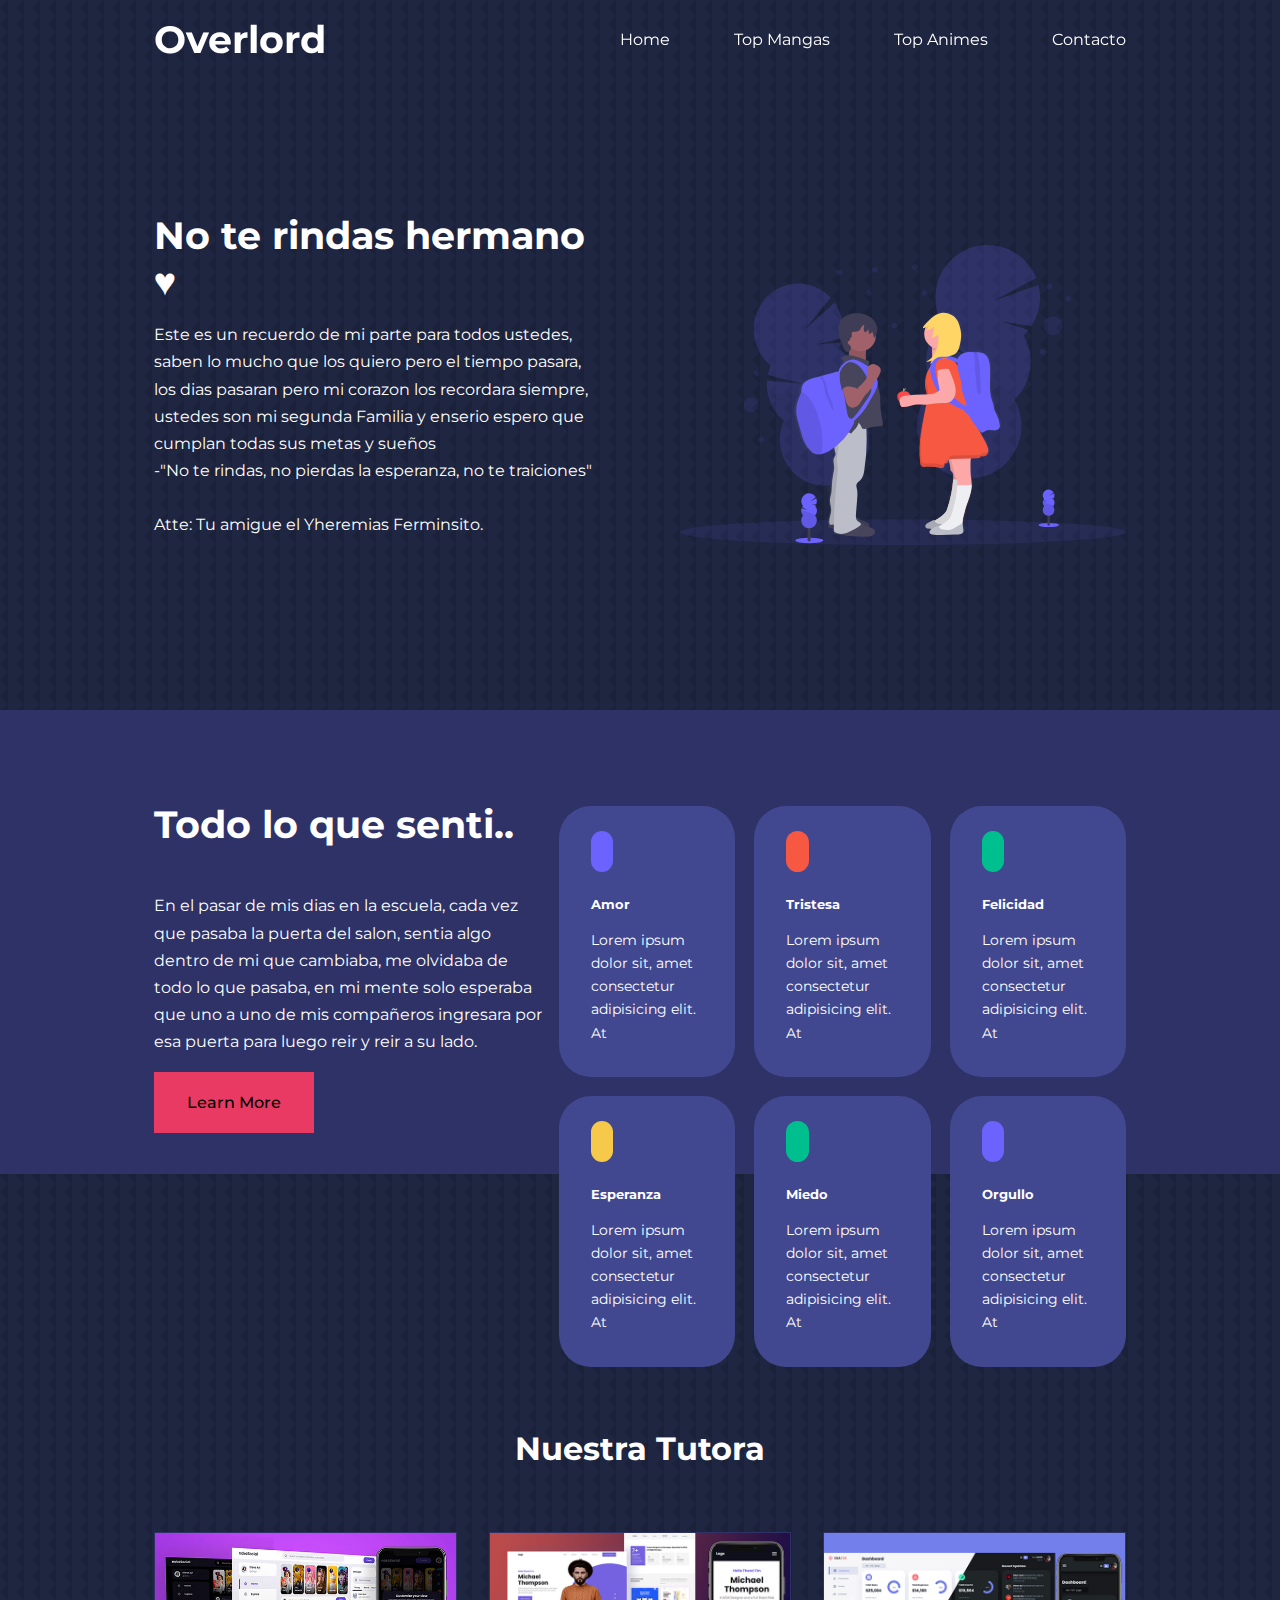
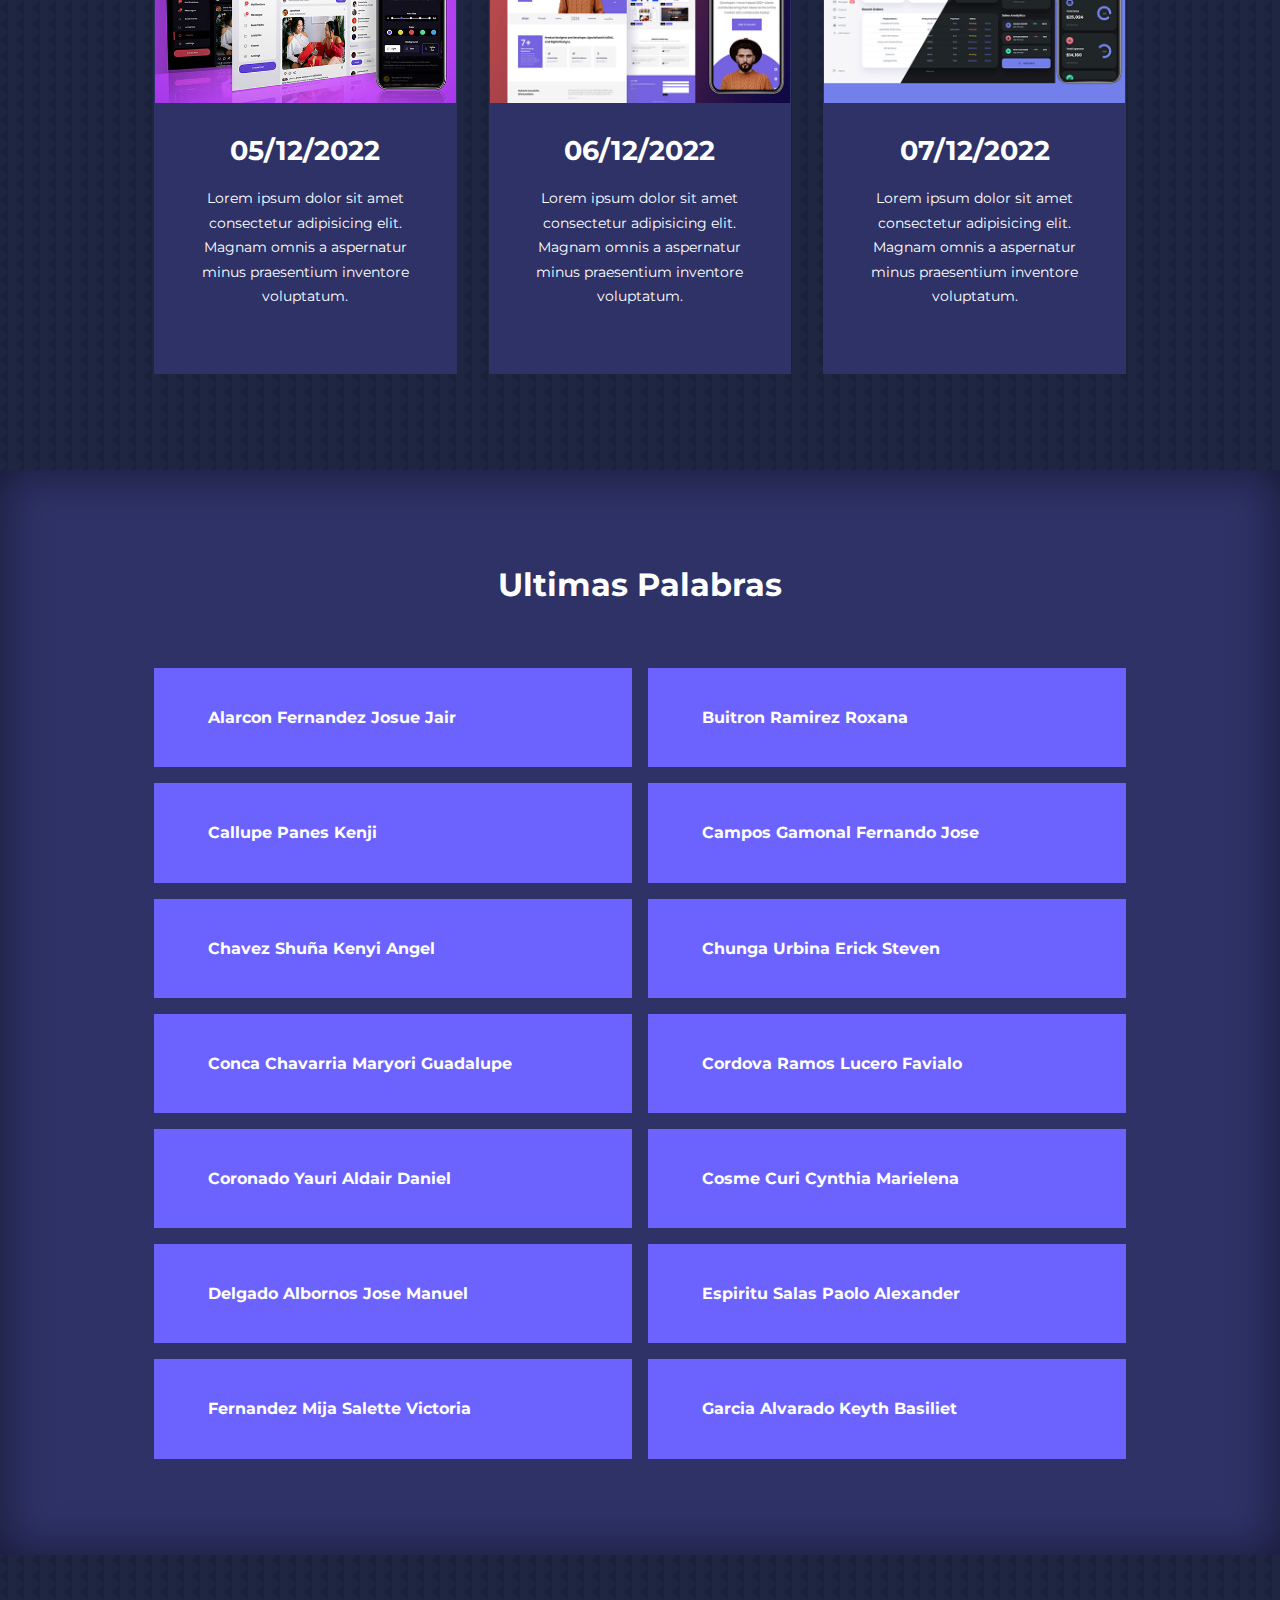
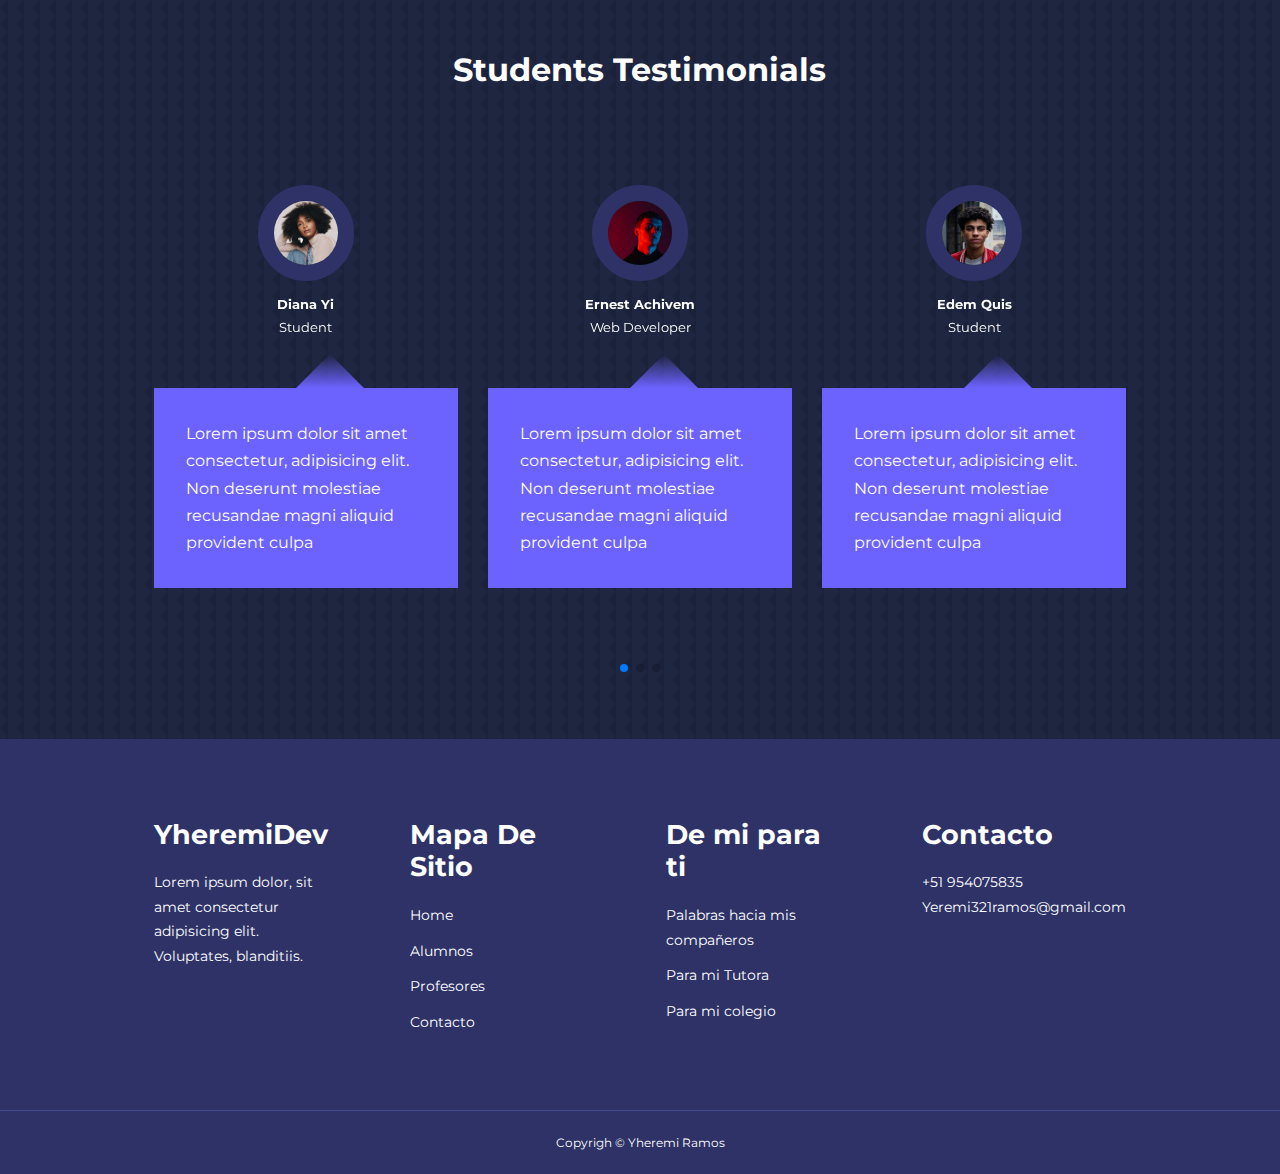
==== index.html @ 312e2351 "Primer Commit" ====
<!DOCTYPE html>
<html lang="en">
  <head>
    <meta charset="UTF-8" />
    <meta http-equiv="X-UA-Compatible" content="IE=edge" />
    <meta name="viewport" content="width=device-width, initial-scale=1.0" />
    <title>
      Overlord
    </title>
    <link rel="stylesheet" href="./css/style.css" />

    <!-- ICONSCOUT CDN -->
    <link
      rel="stylesheet"
      href="https://unicons.iconscout.com/release/v2.1.6/css/unicons.css"
    />

    <!-- GOOGLE FONTS -->
    <link rel="preconnect" href="https://fonts.googleapis.com" />
    <link rel="preconnect" href="https://fonts.gstatic.com" crossorigin />
    <link
      href="https://fonts.googleapis.com/css2?family=Montserrat:wght@300;400;500;600;700;800;900&display=swap"
      rel="stylesheet"
    />

    

    <!--SWIPER JS-->
    <link
    rel="stylesheet"
    href="https://cdn.jsdelivr.net/npm/swiper@8/swiper-bundle.min.css"
  />

  <style>

    body{
      background-image: url(./images/bg-texture.png); 
    }
  
  </style>


  </head>
  <body>
    
    <nav> 
      <div class="container nav_container">
        <a href="index.html"><h1>Overlord</h1></a>
        <ul class="nav_menu">
          <li><a href="index.html">Home</a></li>
          <li><a href="alumnos.html">Top Mangas</a></li>
          <li><a href="profesores.html">Top Animes</a></li>
          <li><a href="contact.html">Contacto</a></li>
        </ul>
        <button id="open-menu-btn"><i class="uil uil-bars"></i></button>
        <button id="close-menu-btn"><i class="uil uil-multiply"></i></button>
      </div>
    </nav>
    <!-- ================ END OF NAV BAR ===========================-->

    

    <header>
      <div class="container header_container">
        <div class="header_left">
          <h1>No te rindas hermano ♥</h1>
          <p>
            Este es un recuerdo de mi parte para todos ustedes, saben lo 
            mucho que los quiero pero el tiempo pasara, los dias pasaran
            pero mi corazon los recordara siempre, ustedes son mi segunda Familia
            y enserio espero que cumplan todas sus metas y sueños<br>
            -"No te rindas, no pierdas la esperanza, no te traiciones" <br> <br>
            Atte: Tu amigue el Yheremias Ferminsito.
          </p>
        </div>

        <div class="header_rigth">
          <div class="header__rigth-image">
            <img src="./images/header.svg" alt="" />
          </div>
        </div>
      </div>
    </header>
    <!-- ========================== END OF HEADER SECTION ============================= -->



    <section class="categories">
      <div class="container categories_container">
        <div class="cotegories_left">
          <h1>Todo lo que senti..</h1>
          <p>
            En el pasar de mis dias en la escuela, cada vez que pasaba 
            la puerta del salon, sentia algo dentro de mi que cambiaba,
            me olvidaba de todo lo que pasaba, en mi mente solo 
            esperaba que uno a uno de mis compañeros ingresara por esa puerta
            para luego reir y reir a su lado.
          </p>

          <a href="#" class="btn">Learn More</a>
        </div>

        <div class="categories_right">
          <article class="category">
            <span class="category_icon"
              ><i class="uil uil-bitcoin-circle"></i
            ></span>
            <h5>Amor</h5>
            <p>Lorem ipsum dolor sit, amet consectetur adipisicing elit. At</p>
          </article>

          <article class="category">
            <span class="category_icon"
              ><i class="uil uil-bitcoin-circle"></i
            ></span>
            <h5>Tristesa</h5>
            <p>Lorem ipsum dolor sit, amet consectetur adipisicing elit. At</p>
          </article>

          <article class="category">
            <span class="category_icon"
              ><i class="uil uil-bitcoin-circle"></i
            ></span>
            <h5>Felicidad</h5>
            <p>Lorem ipsum dolor sit, amet consectetur adipisicing elit. At</p>
          </article>

          <article class="category">
            <span class="category_icon"
              ><i class="uil uil-bitcoin-circle"></i
            ></span>
            <h5>Esperanza</h5>
            <p>Lorem ipsum dolor sit, amet consectetur adipisicing elit. At</p>
          </article>

          <article class="category">
            <span class="category_icon"
              ><i class="uil uil-bitcoin-circle"></i
            ></span>
            <h5>Miedo</h5>
            <p>Lorem ipsum dolor sit, amet consectetur adipisicing elit. At</p>
          </article>

          <article class="category">
            <span class="category_icon"
              ><i class="uil uil-bitcoin-circle"></i
            ></span>
            <h5>Orgullo</h5>
            <p>Lorem ipsum dolor sit, amet consectetur adipisicing elit. At</p>
          </article>
        </div>
      </div>
    </section>
    <!--=================================END OF CATEGORIES=======================-->

    <section class="courses">
      <h2>Nuestra Tutora</h2>
      <div class="container courses_container">
        <article class="course">
          <div class="course_image">
            <img src="images/course1.jpg" alt="" />
          </div>
          <div class="course_info">
            <h4>05/12/2022</h4>
            <p>
              Lorem ipsum dolor sit amet consectetur adipisicing elit. Magnam
              omnis a aspernatur minus praesentium inventore voluptatum.
            </p>
          </div>
        </article>

        <article class="course">
          <div class="course_image">
            <img src="images/course2.jpg" alt="" />
          </div>
          <div class="course_info">
            <h4>06/12/2022</h4>
            <p>
              Lorem ipsum dolor sit amet consectetur adipisicing elit. Magnam
              omnis a aspernatur minus praesentium inventore voluptatum.
            </p>
          </div>
        </article>

        <article class="course">
          <div class="course_image">
            <img src="images/course3.jpg" alt="" />
          </div>
          <div class="course_info">
            <h4>07/12/2022</h4>
            <p>
              Lorem ipsum dolor sit amet consectetur adipisicing elit. Magnam
              omnis a aspernatur minus praesentium inventore voluptatum.
            </p>
          </div>
        </article>
      </div>
    </section>

    <!--=================================END OF COURSES=======================-->





    <section class="faqs">
      <h2>Ultimas Palabras</h2>

      <div class="container faqs_container">
        <article class="faq">
          <div class="fav_icon"><i class="uil uil-plus"></i></div>
          <div class="question_answer">
            <h4>Alarcon Fernandez Josue Jair</h4>
            <p>
              Lorem, ipsum dolor sit amet consectetur adipisicing elit.
              Explicabo perferendis animi quo, unde assumenda minus voluptates
              velit non, et necessitatibus atque. Quaerat esse ipsam veniam
              tenetur consectetur voluptas dolorum suscipit?
            </p>
          </div>
        </article>

        <article class="faq">
          <div class="fav_icon"><i class="uil uil-plus"></i></div>
          <div class="question_answer">
            <h4>Buitron Ramirez Roxana</h4>
            <p>
              Lorem, ipsum dolor sit amet consectetur adipisicing elit.
              Explicabo perferendis animi quo, unde assumenda minus voluptates
              velit non, et necessitatibus atque. Quaerat esse ipsam veniam
              tenetur consectetur voluptas dolorum suscipit?
            </p>
          </div>
        </article>

        <article class="faq">
          <div class="fav_icon"><i class="uil uil-plus"></i></div>
          <div class="question_answer">
            <h4>Callupe Panes Kenji</h4>
            <p>
              Lorem, ipsum dolor sit amet consectetur adipisicing elit.
              Explicabo perferendis animi quo, unde assumenda minus voluptates
              velit non, et necessitatibus atque. Quaerat esse ipsam veniam
              tenetur consectetur voluptas dolorum suscipit?
            </p>
          </div>
        </article>

        <article class="faq">
          <div class="fav_icon"><i class="uil uil-plus"></i></div>
          <div class="question_answer">
            <h4>Campos Gamonal Fernando Jose</h4>
            <p>
              Lorem, ipsum dolor sit amet consectetur adipisicing elit.
              Explicabo perferendis animi quo, unde assumenda minus voluptates
              velit non, et necessitatibus atque. Quaerat esse ipsam veniam
              tenetur consectetur voluptas dolorum suscipit?
            </p>
          </div>
        </article>

        <article class="faq">
          <div class="fav_icon"><i class="uil uil-plus"></i></div>
          <div class="question_answer">
            <h4>Chavez Shuña Kenyi Angel</h4>
            <p>
              Lorem, ipsum dolor sit amet consectetur adipisicing elit.
              Explicabo perferendis animi quo, unde assumenda minus voluptates
              velit non, et necessitatibus atque. Quaerat esse ipsam veniam
              tenetur consectetur voluptas dolorum suscipit?
            </p>
          </div>
        </article>

        <article class="faq">
          <div class="fav_icon"><i class="uil uil-plus"></i></div>
          <div class="question_answer">
            <h4>Chunga Urbina Erick Steven</h4>
            <p>
              Lorem, ipsum dolor sit amet consectetur adipisicing elit.
              Explicabo perferendis animi quo, unde assumenda minus voluptates
              velit non, et necessitatibus atque. Quaerat esse ipsam veniam
              tenetur consectetur voluptas dolorum suscipit?
            </p>
          </div>
        </article>

        <article class="faq">
          <div class="fav_icon"><i class="uil uil-plus"></i></div>
          <div class="question_answer">
            <h4>Conca Chavarria Maryori Guadalupe</h4>
            <p>
              Lorem, ipsum dolor sit amet consectetur adipisicing elit.
              Explicabo perferendis animi quo, unde assumenda minus voluptates
              velit non, et necessitatibus atque. Quaerat esse ipsam veniam
              tenetur consectetur voluptas dolorum suscipit?
            </p>
          </div>
        </article>

        <article class="faq">
          <div class="fav_icon"><i class="uil uil-plus"></i></div>
          <div class="question_answer">
            <h4>Cordova Ramos Lucero Favialo</h4>
            <p>
              Lorem, ipsum dolor sit amet consectetur adipisicing elit.
              Explicabo perferendis animi quo, unde assumenda minus voluptates
              velit non, et necessitatibus atque. Quaerat esse ipsam veniam
              tenetur consectetur voluptas dolorum suscipit?
            </p>
          </div>
        </article>

        <article class="faq">
          <div class="fav_icon"><i class="uil uil-plus"></i></div>
          <div class="question_answer">
            <h4>Coronado Yauri Aldair Daniel</h4>
            <p>
              Lorem, ipsum dolor sit amet consectetur adipisicing elit.
              Explicabo perferendis animi quo, unde assumenda minus voluptates
              velit non, et necessitatibus atque. Quaerat esse ipsam veniam
              tenetur consectetur voluptas dolorum suscipit?
            </p>
          </div>
        </article>

        <article class="faq">
          <div class="fav_icon"><i class="uil uil-plus"></i></div>
          <div class="question_answer">
            <h4>Cosme Curi Cynthia Marielena</h4>
            <p>
              Lorem, ipsum dolor sit amet consectetur adipisicing elit.
              Explicabo perferendis animi quo, unde assumenda minus voluptates
              velit non, et necessitatibus atque. Quaerat esse ipsam veniam
              tenetur consectetur voluptas dolorum suscipit?
            </p>
          </div>
        </article>

        <article class="faq">
          <div class="fav_icon"><i class="uil uil-plus"></i></div>
          <div class="question_answer">
            <h4>Delgado Albornos Jose Manuel</h4>
            <p>
              Lorem, ipsum dolor sit amet consectetur adipisicing elit.
              Explicabo perferendis animi quo, unde assumenda minus voluptates
              velit non, et necessitatibus atque. Quaerat esse ipsam veniam
              tenetur consectetur voluptas dolorum suscipit?
            </p>
          </div>
        </article>

        <article class="faq">
          <div class="fav_icon"><i class="uil uil-plus"></i></div>
          <div class="question_answer">
            <h4>Espiritu Salas Paolo Alexander</h4>
            <p>
              Lorem, ipsum dolor sit amet consectetur adipisicing elit.
              Explicabo perferendis animi quo, unde assumenda minus voluptates
              velit non, et necessitatibus atque. Quaerat esse ipsam veniam
              tenetur consectetur voluptas dolorum suscipit?
            </p>
          </div>
        </article>

        <article class="faq">
          <div class="fav_icon"><i class="uil uil-plus"></i></div>
          <div class="question_answer">
            <h4>Fernandez Mija Salette Victoria</h4>
            <p>
              Lorem, ipsum dolor sit amet consectetur adipisicing elit.
              Explicabo perferendis animi quo, unde assumenda minus voluptates
              velit non, et necessitatibus atque. Quaerat esse ipsam veniam
              tenetur consectetur voluptas dolorum suscipit?
            </p>
          </div>
        </article>

        <article class="faq">
          <div class="fav_icon"><i class="uil uil-plus"></i></div>
          <div class="question_answer">
            <h4>Garcia Alvarado Keyth Basiliet</h4>
            <p>
              Lorem, ipsum dolor sit amet consectetur adipisicing elit.
              Explicabo perferendis animi quo, unde assumenda minus voluptates
              velit non, et necessitatibus atque. Quaerat esse ipsam veniam
              tenetur consectetur voluptas dolorum suscipit?
            </p>
          </div>
        </article>


      </div>
    </section>

        <!--=================================END O FAQS=======================-->

    <section class="container testimonials_Container swiper mySwiper">
      <h2>Students Testimonials</h2>
      <div class="swiper-wrapper">
        <article class="testimonial swiper-slide">
          <div class="avatar">
            <img src="./images/avatar1.jpg" alt="">
          </div>
          <div class="testimonial_info">
            <h5>Diana Yi</h5>
            <small>Student</small>
          </div>
          <div class="testimonial_body">
            <p>
              Lorem ipsum dolor sit amet consectetur,
              adipisicing elit. Non deserunt molestiae 
              recusandae magni aliquid provident culpa 

            </p>
          </div>
        </article>

        <article class="testimonial swiper-slide">
          <div class="avatar">
            <img src="./images/avatar2.jpg" alt="">
          </div>
          <div class="testimonial_info">
            <h5>Ernest Achivem</h5>
            <small>Web Developer</small>
          </div>
          <div class="testimonial_body">
            <p>
              Lorem ipsum dolor sit amet consectetur,
              adipisicing elit. Non deserunt molestiae 
              recusandae magni aliquid provident culpa 
              
            </p>
          </div>
        </article>

        <article class="testimonial swiper-slide">
          <div class="avatar">
            <img src="./images/avatar3.jpg" alt="">
          </div>
          <div class="testimonial_info">
            <h5>Edem Quis</h5>
            <small>Student</small>
          </div>
          <div class="testimonial_body">
            <p>
              Lorem ipsum dolor sit amet consectetur,
              adipisicing elit. Non deserunt molestiae 
              recusandae magni aliquid provident culpa 
              
            </p>
          </div>
        </article>

        <article class="testimonial swiper-slide">
          <div class="avatar">
            <img src="./images/avatar4.jpg" alt="">
          </div>
          <div class="testimonial_info">
            <h5>Hajia Bintu</h5>
            <small>Student</small>
          </div>
          <div class="testimonial_body">
            <p>
              Lorem ipsum dolor sit amet consectetur,
              adipisicing elit. Non deserunt molestiae 
              recusandae magni aliquid provident culpa 
              
            </p>
          </div>
        </article>

        <article class="testimonial swiper-slide">
          <div class="avatar">
            <img src="./images/avatar5.jpg" alt="">
          </div>
          <div class="testimonial_info">
            <h5>Jane Joe</h5>
            <small>Student</small>
          </div>
          <div class="testimonial_body">
            <p>
              Lorem ipsum dolor sit amet consectetur,
              adipisicing elit. Non deserunt molestiae 
              recusandae magni aliquid provident culpa 
            
            </p>
          </div>
        </article>
      </div>
      <div class="swiper-pagination"></div>
    </section>

        <!--=============================END OF TESTIMONIALS=======================-->


        <!-- ========================FOOTER====================== -->
    <footer class="footer">
      <div class="container footer_container">
        
        <div class="footer_1">
          <a href="index.html" class="footer_logo"><h4>YheremiDev</h4></a>
          <p>
            Lorem ipsum dolor, sit amet consectetur adipisicing elit. Voluptates, blanditiis.
          </p>
        </div>
        
        <div class="footer_2">
          <h4>Mapa De Sitio</h4>
          <ul class="permalinks">
            <li> <a href="index.html">Home</a> </li>
            <li> <a href="alumnos.html">Alumnos</a> </li>
            <li> <a href="profesores.html">Profesores</a> </li>
            <li> <a href="contact.html">Contacto</a> </li>
          </ul>
        </div>

        <div class="footer_3">
          <h4>De mi para ti</h4>
          <ul class="privacy">
            <li> <a href="#">Palabras hacia mis compañeros</a> </li>
            <li> <a href="#">Para mi Tutora</a> </li>
            <li> <a href="#">Para mi colegio</a> </li>
          </ul>
        </div>

        <div class="footer_4">
          <h4>Contacto</h4>
          <div>
            <p>+51 954075835</p>
            <p>Yeremi321ramos@gmail.com</p>
          </div>

          <ul class="footer_socials">
            <li>
              <a href="#"><i class="uil uil-facebook-f"></i></a>
            </li>
            <li>
              <a href="#"><i class="uil uil-instagram-alt"></i></a>
            </li>
            <li>
              <a href="#"><i class="uil uil-twitter"></i></a>
            </li>
            <li>
              <a href="#"><i class="uil uil-linkedin-alt"></i></a>
            </li>
          </ul>
        </div>   
      </div>
      <div class="footer_copyright">
        <small>Copyrigh &copy; Yheremi Ramos</small>
      </div>

    </footer>




    <script src="https://cdn.jsdelivr.net/npm/swiper@8/swiper-bundle.min.js"></script>
    <script src="./main.js"></script>

    <script>
       var swiper = new Swiper(".mySwiper", {
        slidesPerView: 1,
        spaceBetween: 30,
        pagination: {
          el: ".swiper-pagination",
          clickable: true,
        },
        //When window width is >= 600 pc
        breakpoints:{
          600: {
            slidesPerView: 3,
          }
        }
      });
    </script>
  </body>
</html>
---- css/style.css ----
*{
    margin: 0;
    padding: 0;
    border: 0;
    outline: 0;
    text-decoration: none;
    list-style: none;
    box-sizing: border-box;
}

:root{
    --color-primary: #6c63ff;
    --color-success: #00bf8e;
    --color-warning: #f7c94b;
    --color-danger: #f75842;
    --color-danger-variant: rgba(247, 88, 66, 0.4);
    --color-white: #fff;
    --color-light: rgba(255, 255, 255, 0.7);
    --color-black: #000;
    --color-bg: #1f2641;
    --color-bg1: #2e3267;
    --color-bg2: #424890;

    --container-width-lg: 76%;
    --container-width-md: 90%;
    --container-width-sm: 94%;

    --transition: all 400ms ease;
}

/*Colores para una pagina estilo dream blanco con mostasa*/
/*
:root{
    --color-primary: #cec1a6;
    --color-success: #00bf8e;
    --color-warning: #f7c94b;
    --color-danger: #f75842;
    --color-danger-variant: rgba(247, 88, 66, 0.4);
    --color-white: rgb(15, 15, 15);
    --color-light: rgba(255, 255, 255, 0.7);
    --color-black: #000;
    --color-bg: rgba(239, 240, 224, 0.776);
    --color-bg1: #e1dbcd;
    --color-bg2: #abdbd2;

    --container-width-lg: 76%;
    --container-width-md: 90%;
    --container-width-sm: 94%;

    --transition: all 400ms ease;
}*/

body{
    font-family: 'Montserrat', sans-serif;
    line-height: 1.7;
    color: var(--color-white);
    background: var(--color-bg);
}
.fondo_salon{
    background-image: url(/images/quinto_e/fondo.jpg) ;
    background-position: center;
    background-repeat: no-repeat;
    background-size: cover;
    height: 500px;
    
}

.container{
    width: var(--container-width-lg);
    margin: 0 auto;
    
}

section {
    padding: 6rem 0;
}

section h2{
    text-align: center;
    margin-bottom: 4rem;
}

h1, h2, h3, h4, h5{
    line-height: 1.2;
}

h1{
    font-size: 2.4rem;
}

h2{
    font-size: 2rem;
}

h3{
    font-size: 1.6rem;
}

h4{
    font-size: 1.7rem;
}

a{
    color: var(--color-white);
}

img{
    width: 100%;
    display: block;
    object-fit: cover;
}

.btn{
    display: inline-block;
    background:  #e93a63;
    color: var(--color-black);
    padding: 1rem 2rem;
    border: 1px solid transparent;
    font-weight:  500;
    transition: var(--transition);
}

.btn:hover{
    background: transparent;
    color: var(--color-white);
    border-color: var(--color-white);
}

.btn-primary{
    background: var(--color-danger);
    color: var(--color-white);
}

/* ============================ NAVBAR ================================= */
nav{
    background: transparent;
    width: 100vw;
    height: 5rem;
    position: fixed;
    top: 0;
    z-index: 11;
}

/*Change navbar styles on scroll using javascript*/
.window-scroll{
    background:  var(--color-primary);

}

.nav_container{
    height: 100%;
    display: flex;
    justify-content: space-between;
    align-items: center;
}

nav button{
    display: none;
}

.nav_menu{
    display: flex;
    align-items: center;
    gap: 4rem;
}

.nav_menu a{
    font-size: 1.1prem;
    transition: all 450ms ease;
}

.nav_menu a:hover{
    color: rgb(0, 255, 85);
}

/* ============================ HEADER ================================= */
header{
    position: relative;
    top: 5rem;
    overflow: hidden;
    height:  70vh;
    margin-bottom:  5rem;
}

.header_container{
    display: grid;
    grid-template-columns: 1fr 1fr;
    align-items: center;
    gap: 5rem;
    height: 100%;
}

.header_left p{
    margin: 1rem 0 2.4rem;

}

/*===================CATEGORIES===========================*/
.categories{
    background: var(--color-bg1);
    height: 29rem;
}

.categories h1{
    line-height: 1;
    margin-bottom: 3rem;
}

.categories_container{
    display: grid;
    grid-template-columns: 40% 60%;
}

.cotegories_left{
    margin-right: 0;   
}

.cotegories_left p{
    margin: 1rem 0 ;
}

.categories_right{
    display: grid;
    grid-template-columns: repeat(3,1fr);
    gap: 1.2rem;
    margin-left: 1rem;
}

.category{
    background: var(--color-bg2);
    padding: 2rem;
    border-radius: 2rem;
    transition: var(--transition);
}

.category:hover{
    box-shadow: 0 3rem 3rem rgba(0, 0, 0, 0.5);
    z-index: 1 ;
}

.category:nth-child(2) .category_icon{
    background-color: var(--color-danger);
}
.category:nth-child(3) .category_icon{
    background-color: var(--color-success);
}
.category:nth-child(4) .category_icon{
    background-color: var(--color-warning);
}
.category:nth-child(5) .category_icon{
    background-color: var(--color-success);
}


.category_icon{
    background: var(--color-primary);
    padding: 0.7rem;
    border-radius: 0.9rem;
}

.category h5{
    margin: 2rem 0 1rem;
}

.category p{
    font-size: 0.85rem;
}

/*===================CURSOS POPULARES =========================*/
.courses{
    margin-top: 10rem;
}

.courses_container{
    display: grid;
    grid-template-columns: repeat(3, 1fr);
    gap: 2rem;
}

.course{
    background: var(--color-bg1);
    text-align: center;
    border: 1px solid transparent;
    transition: var(--transition);
}

.course:hover{
    background: transparent;
    border-color: var(--color-primary);
}

.course_info{
    padding: 2rem;
}

.course_info p{
    margin: 1.2rem 0 2rem;
    font-size: 0.9rem;
}

/*===================START FAQS =========================*/

.faqs{
    background: var(--color-bg1);
    box-shadow: inset 0 0 3rem rgba(0, 0, 0, 0.5);
}

.faqs_container{
    display: grid;
    grid-template-columns: 1fr 1fr;
    gap: 1rem;
}

.faq{
    padding: 2rem;
    display: flex;
    gap: 1.4rem;
    align-items: center;
    height: fit-content;
    background: var(--color-primary);
    cursor: pointer;
}

.faq h4{
    font-size: 1rem;
    line-height: 2.2;
}

.faq_icon{
    align-self: flex-start;
    font-size: 1.2rem;
}

.faq p{
    margin-top: 0.8rem;
    display: none;
}

.faq.open p {
    display: block;
}


/*===================TESTIMONIALS=========================*/
.testimonials_container{
    overflow-x: hidden;
    position: relative;
    margin-bottom: 5rem;
}

.testimonial{
    padding-top: 2rem;
}

.avatar{
    width: 6rem;
    height: 6rem;
    border-radius: 50%;
    overflow: hidden;
    margin: 0 auto 1rem;
    border: 1rem solid var(--color-bg1);
}

.testimonial_info{
    text-align: center;
}

.testimonial_body{
    background: var(--color-primary);
    padding: 2rem;
    margin-top: 3rem;
    position: relative;
}

.testimonial_body::before{
    content: "";
    display: block;
    background: linear-gradient(135deg,transparent,var(--color-primary),var(--color-primary));
    width: 3rem;
    height: 3rem;
    position: absolute;
    left: 50%;
    top: -1.5rem;
    transform: rotate(45deg);
}


.testimonials_Container{
    margin-top: 6rem;
}

.swiper{
    height: 40rem;
    margin-bottom: 3rem;
}

/*================= FOOTER =======================*/
footer{
    background: var(--color-bg1);
    padding-top: 5rem;
    font-size: 0.9rem;
}

.footer_container{
    display: grid;
    grid-template-columns: repeat(4, 1fr);
    gap: 5rem;
}

.footer_container > div h4{
    margin-bottom: 1.2rem;
}

.footer_1 p{
    margin: 0 0 2rem;
}

footer ul li{
    margin-bottom: 0.7rem;
}

footer ul li a:hover{
    text-decoration: underline;
}

.footer_socials{
    display: flex;
    gap: 1rem;
    font-size: 1.2rem;
    margin-top: 2rem;
}

.footer_copyright{
    text-align: center;
    margin-top: 4rem;
    padding: 1.2rem 0;
    border-top: 1px solid var(--color-bg2);
}

/*======================MEDIA QUERIES (TABLETS)=================*/
/*Sirve para poder hacer reaccion la pagina a dispositos moviles*/
@media screen and (max-width: 1024px){
    .container{
        width: var(--container-width-md);
    }

    h1{
        font-size: 2.2rem;
    }

    h2{
        font-size: 1.7rem;
    }

    h3{
        font-size: 1.4rem;
    }

    h4{
        font-size: 1.2rem;
    }

    /*=================NAVBAR==================*/
    nav button{
        display: inline-block;
        background: transparent;
        font-size: 1.8rem;
        color: var(--color-white);
        cursor: pointer;
    }

    nav button#close-menu-btn{
        display: none;
    }

    .nav_menu{
        position: fixed;
        top: 5rem;
        right: 5%;
        height: fit-content;
        width: 18rem;
        flex-direction: column;
        gap: 0;
        display: none;
    }

    .nav_menu li{
        width: 100%;
        height: 5.8rem;
        animation: animateNavItems 400ms linear forwards;
        transform-origin: top right;
        opacity: 0;
    }

    .nav_menu li:nth-child(2){
        animation-delay: 200ms;
    }

    .nav_menu li:nth-child(3){
        animation-delay: 400ms;
    }

    .nav_menu li:nth-child(4){
        animation-delay: 600ms;
    }


    @keyframes animateNavItems{
        0%{
            transform: rotateZ(-90deg) rotateX(90deg) scale(0.1);    
        }

        100%{
            transform: rotateZ(0) rotateX(0) scale(1);
            opacity: 1;
        }
    }

    .nav_menu li a{
        background: var(--color-primary);
        box-shadow: -4rem 6rem 10rem rgba(0, 0, 0, 0.6);
        width: 100%;
        height: 100%;
        display: grid;
        place-items: center;
        
    }

    .nav_menu li a:hover{
        background: var(--color-bg2);
        color: var(--color-white);
    }

    /*=================HEADER==================*/
    header{
        height: 52vh;
        margin-bottom: 4rem;
    }

    .header_container{
        gap: 0;
        padding-bottom: 3rem;
    }

    /*=================CATEGORIES==================*/
    .categories{
        height: auto;
    }

    .categories_container{
        grid-template-columns: 1fr;
        gap: 3rem;
    }

    .categories_left{
        margin-right: 0;
    }

    /*=================POPULAR COURSES==================*/
    .courses{
        margin-top: 0;
    }

    .courses_container{
        grid-template-columns: 1fr 1fr;
    }

    /*=================FAQs==================*/
    .faqs_container{
        grid-template-columns: 1fr;
    }

    .faq{
        padding: 1.5rem;
    }

    /*=================FOOTER==================*/
    .footer_container{
        grid-template-columns: 1fr 1fr;
    }

}

    /*=================MEDIA QUERIES(PHONES)==================*/

@media screen and (max-width: 600px){
    .container{
        width: var(--container-width-sm);
    }

    /*=================NAVBAR==================*/
    .nav_menu{
        right: 3%;
    }

    /*=================HEADER==================*/
    header{
        height: 100vh;
    }

    .header_container{
        grid-template-columns: 1fr;
        text-align: center;
        margin-top: 0;
    }

    .header_left p{
        margin-bottom: 1.3rem;
    }

    /*================CATEGORIES===================*/
    .categories_right{
        grid-template-columns: 1fr 1fr;
        gap:  0.7rem;
    }

    .category{
        padding: 1rem;
        border-radius: 1rem;
    }

    .category_icon{
        margin-top: 4px;
        display: inline-block;
    }

    /*=================POPULAR COURSES==================*/
    .courses_container{
        grid-template-columns: 1fr;
    }

    /*=================TESTIMONIALS==================*/
    .testimonial_body{
        padding: 1.2rem;
    }

    /*=================FOOTER==================*/
    .footer_container{
        grid-template-columns: 1fr;
        text-align: center;
        gap: 2rem;
    }

    .footer_1 p{
        margin: 1rem auto;
    }

    .footer_socials{
        justify-content: center;
    }

}
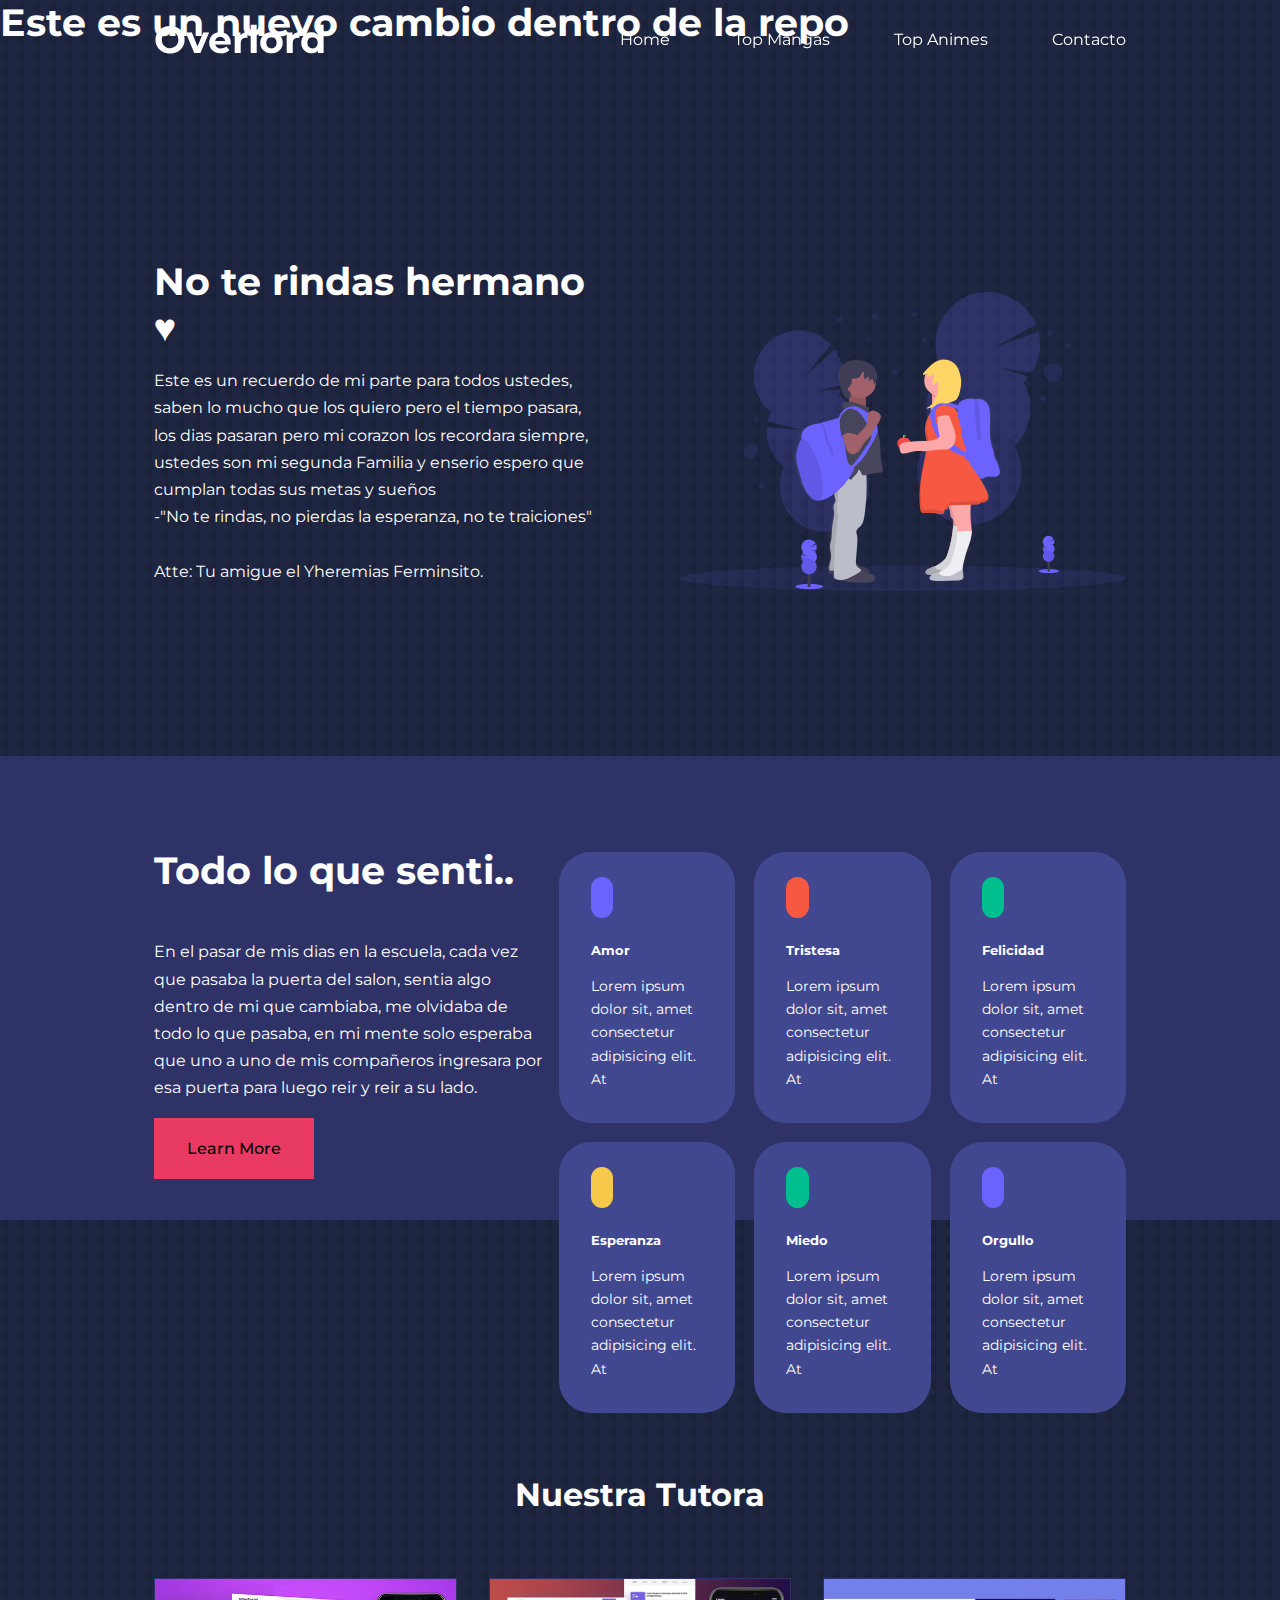
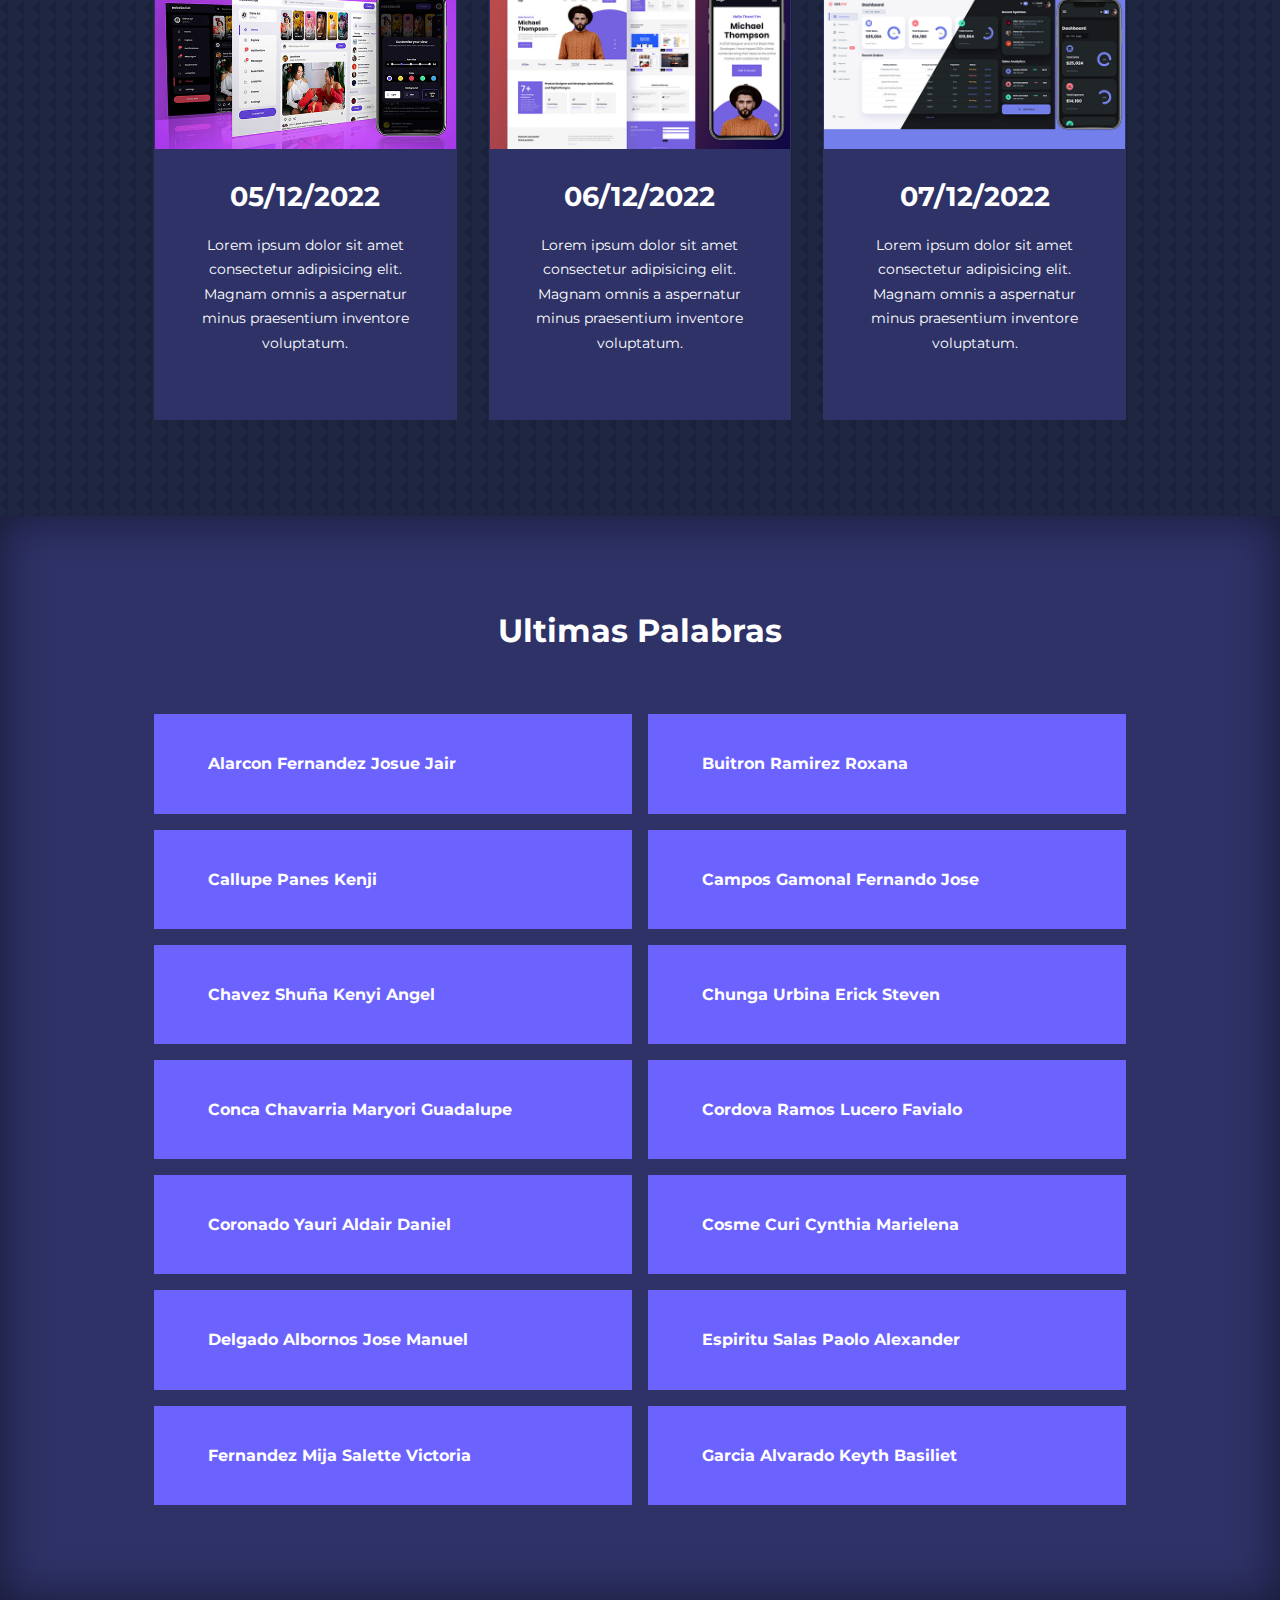
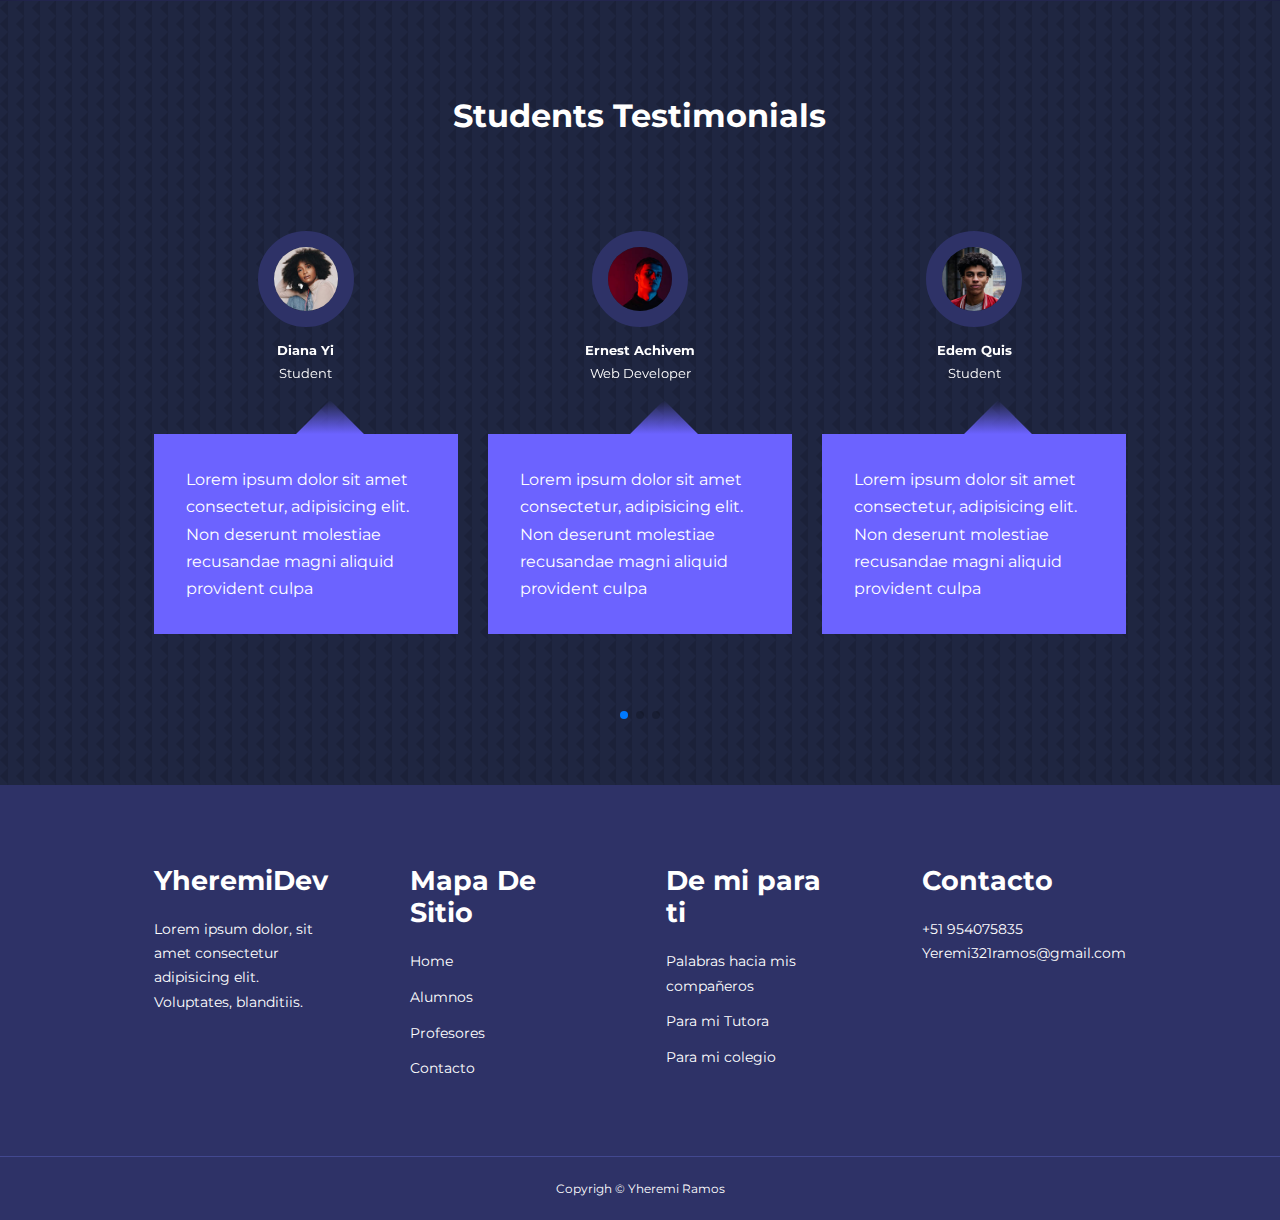
==== commit 6e477ece: "Segundo Commit" ====
--- a/index.html
+++ b/index.html
@@ -43,6 +43,8 @@
   </head>
   <body>
     
+    <h1>Este es un nuevo cambio dentro de la repo</h1>
+
     <nav> 
       <div class="container nav_container">
         <a href="index.html"><h1>Overlord</h1></a>
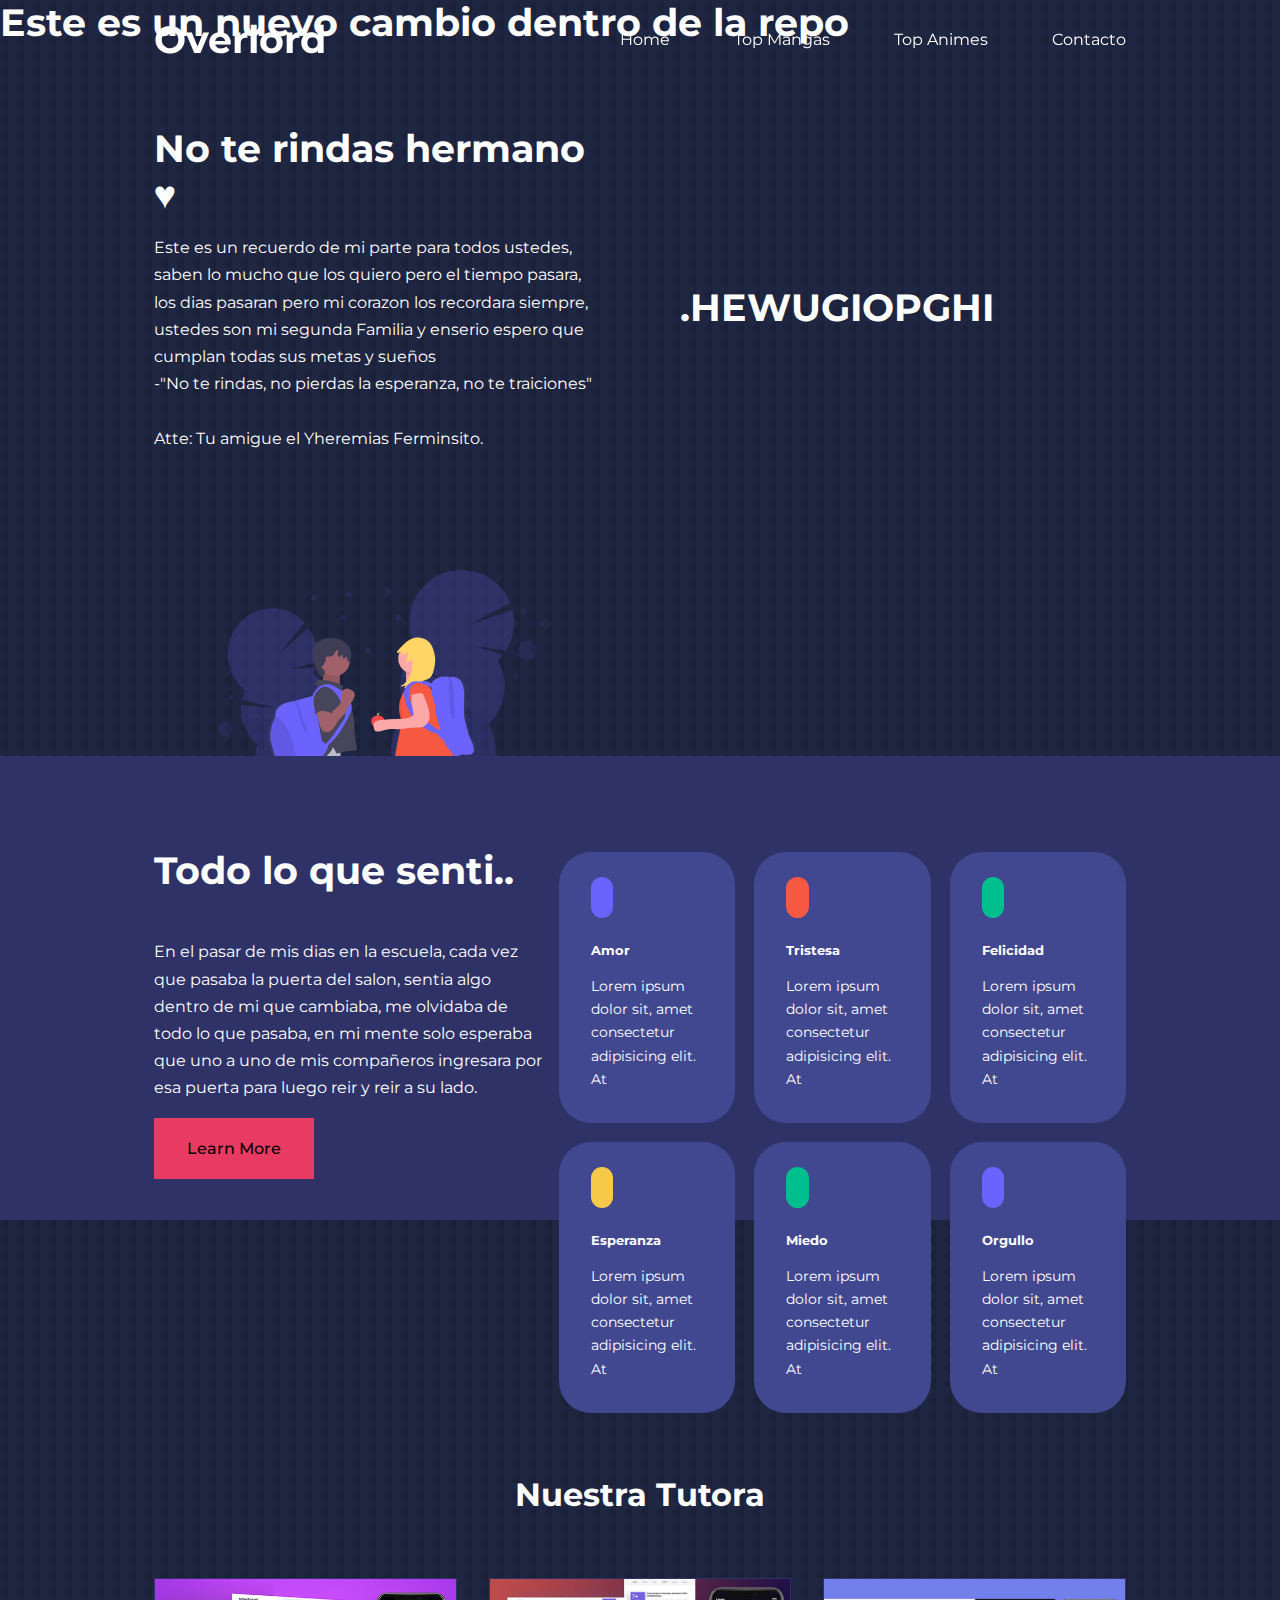
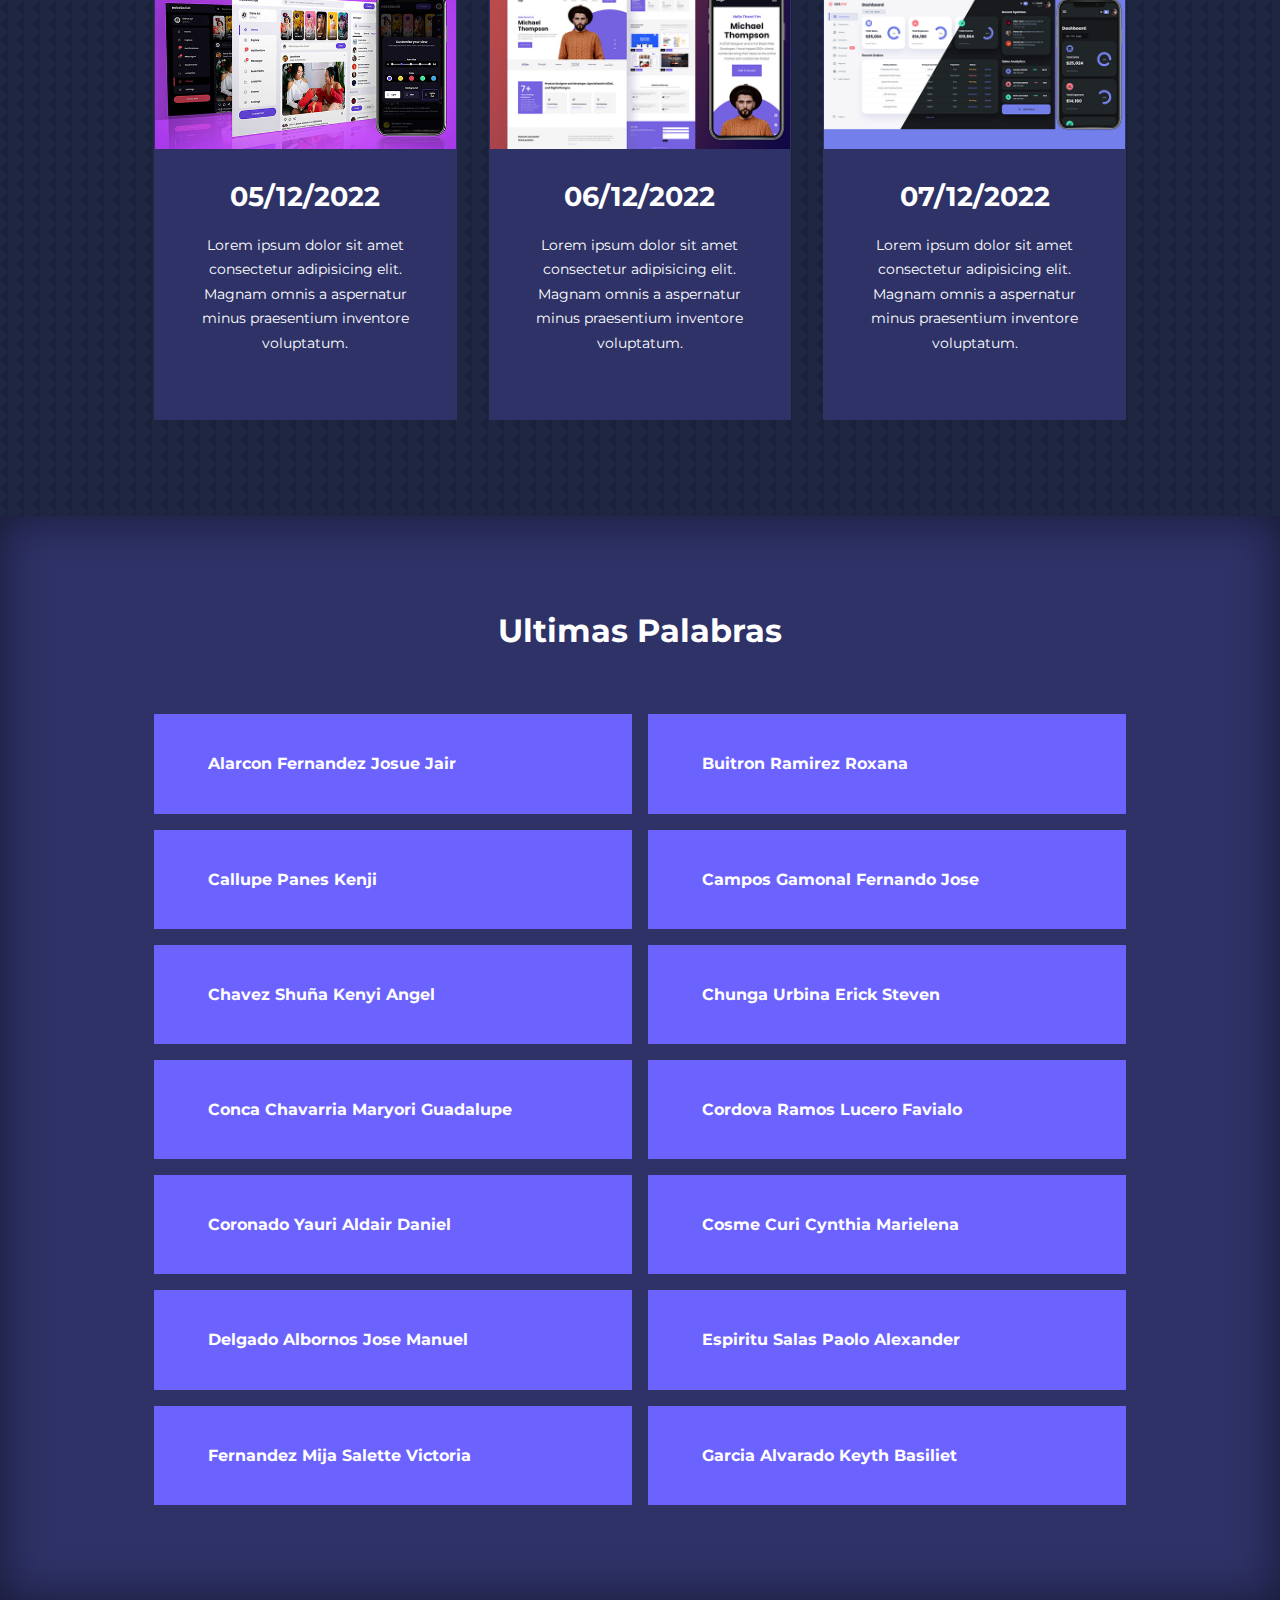
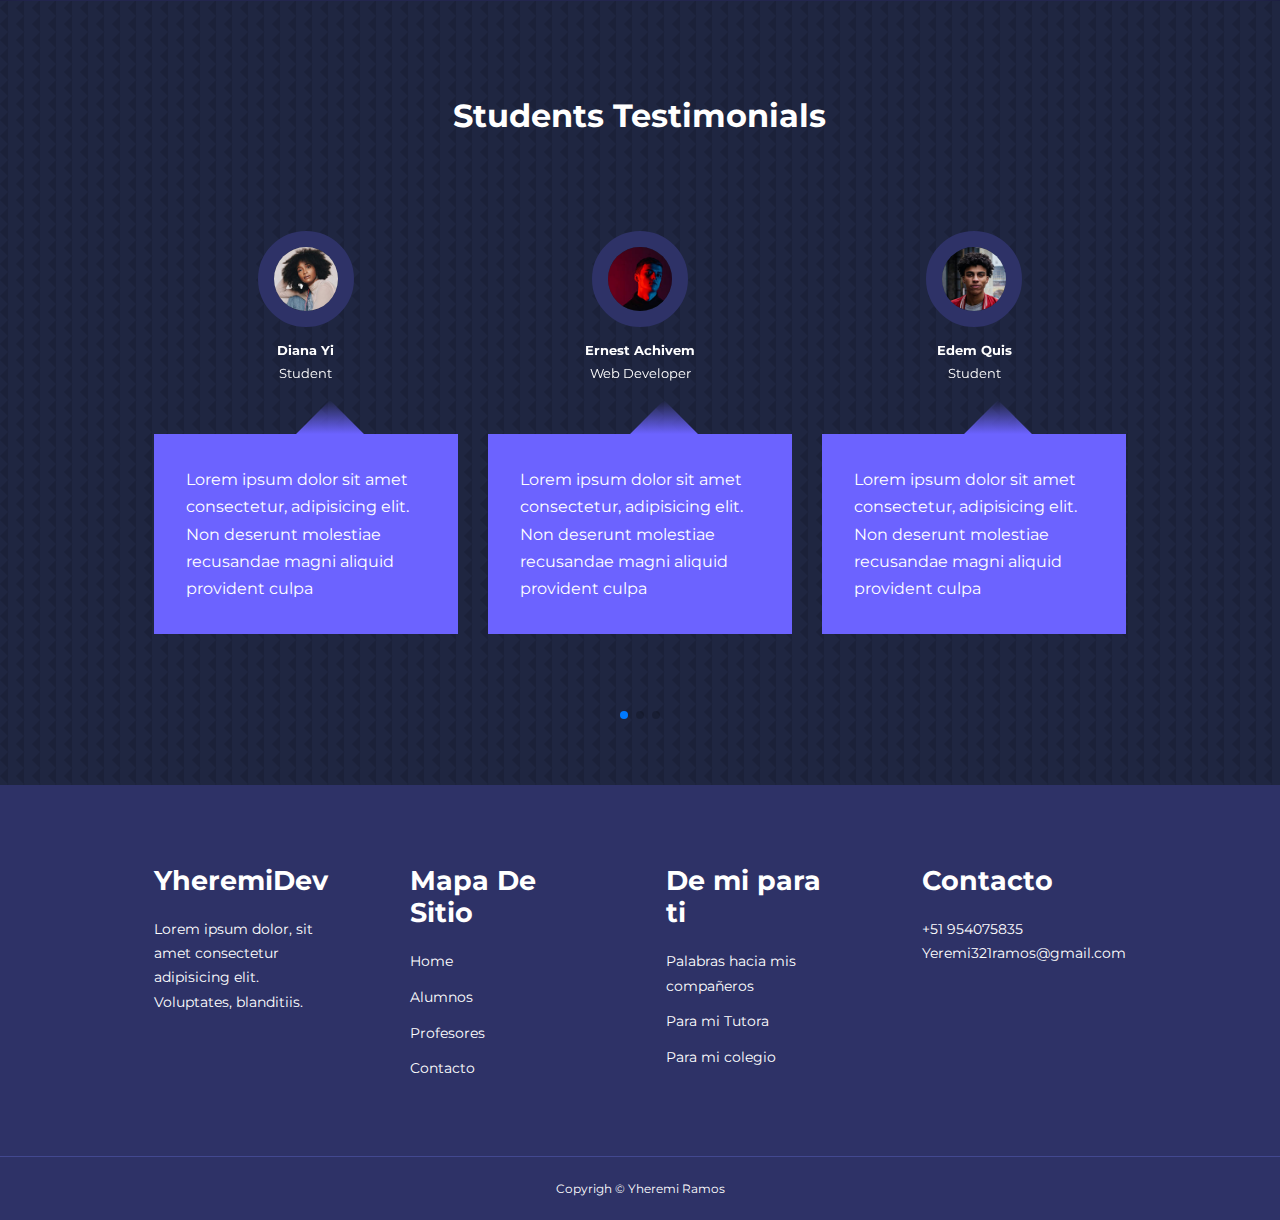
==== commit d0b1dcf4: "lol" ====
--- a/index.html
+++ b/index.html
@@ -5,7 +5,7 @@
     <meta http-equiv="X-UA-Compatible" content="IE=edge" />
     <meta name="viewport" content="width=device-width, initial-scale=1.0" />
     <title>
-      Overlord
+      Overlord es negro
     </title>
     <link rel="stylesheet" href="./css/style.css" />
 
@@ -23,7 +23,7 @@
       rel="stylesheet"
     />
 
-    
+  
 
     <!--SWIPER JS-->
     <link
@@ -75,7 +75,7 @@
             Atte: Tu amigue el Yheremias Ferminsito.
           </p>
         </div>
-
+        <h1>.HEWUGIOPGHI</h1>
         <div class="header_rigth">
           <div class="header__rigth-image">
             <img src="./images/header.svg" alt="" />
